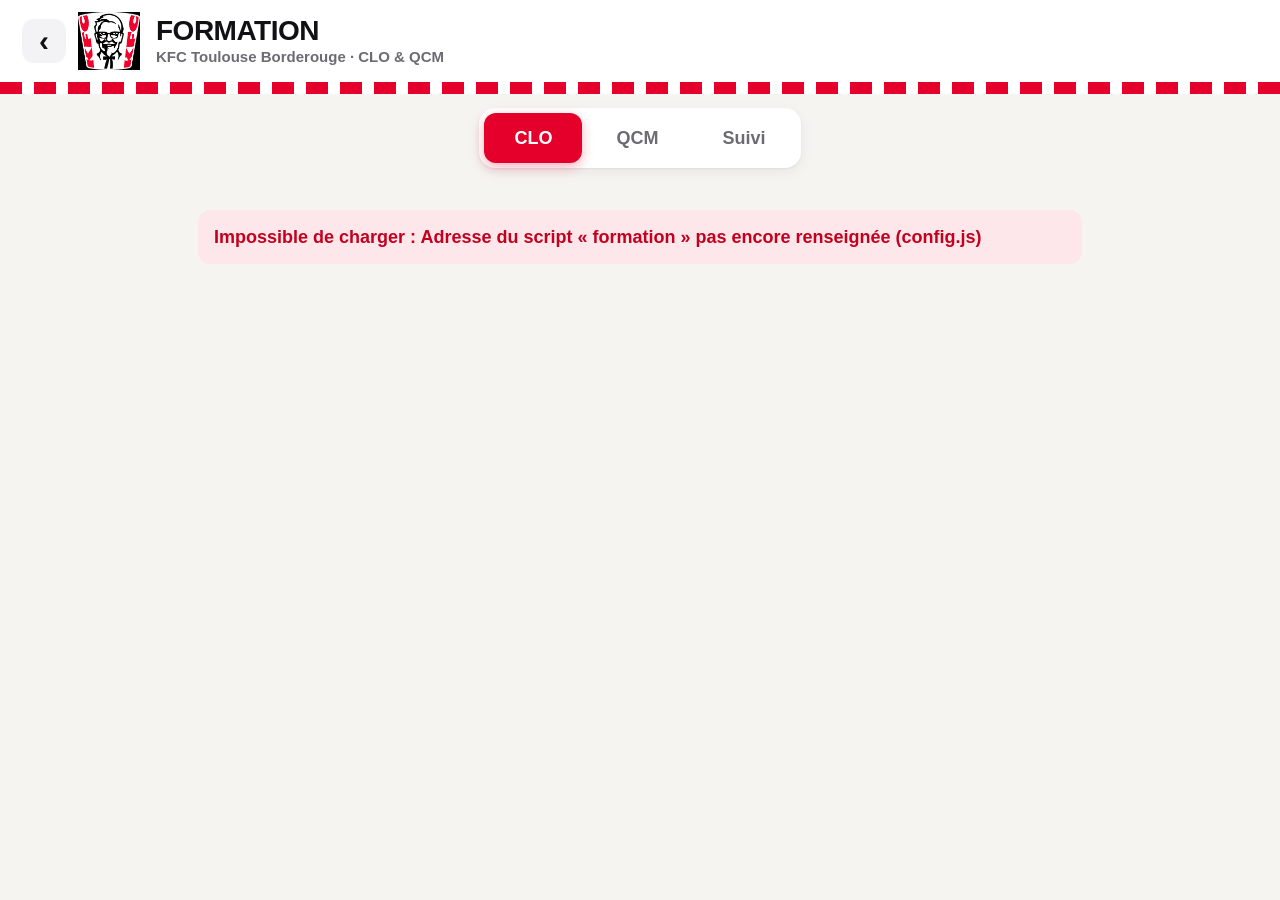
==== formation.html @ 661d36b4 "App Borderouge : accueil, Formation (CLO, QCM, suivi) et SMEP Pages statiques pour GitHub Pages. Les" ====
<!DOCTYPE html>
<html lang="fr">
<head>
<meta charset="utf-8">
<meta name="viewport" content="width=device-width, initial-scale=1, maximum-scale=1">
<title>Formation · Borderouge</title>
<link rel="manifest" href="manifest.webmanifest">
<meta name="theme-color" content="#e4002b">
<meta name="apple-mobile-web-app-capable" content="yes">
<meta name="mobile-web-app-capable" content="yes">
<meta name="apple-mobile-web-app-title" content="Borderouge">
<link rel="apple-touch-icon" href="icon-192.png">
<link rel="icon" href="icon-192.png">
<link rel="stylesheet" href="app.css">
<script src="config.js"></script>
<script src="app.js"></script>
<style>
  :root { --red:#e4002b; --red2:#b8001f; --ink:#111114; --mut:#6b6b72; --line:#e6e6ea; --pg:#f6f4f1; --ok:#137a37; --okb:#e3f5e8; --ko:#c4001f; --kob:#fde7ea; --sh:0 1px 2px rgba(0,0,0,.05), 0 4px 14px rgba(0,0,0,.06); }
  * { box-sizing:border-box; -webkit-tap-highlight-color:transparent; }
  body { margin:0; font:18px/1.45 -apple-system, "SF Pro Text", "Segoe UI", Roboto, Arial, sans-serif; color:var(--ink); background:var(--pg); -webkit-font-smoothing:antialiased; }
  header { background:#fff; display:flex; align-items:center; gap:16px; padding:12px 22px; max-width:none; }
  header img { width:62px; height:auto; display:block; }
  header .tt { display:flex; flex-direction:column; line-height:1.1; }
  header b { font-size:28px; font-weight:900; letter-spacing:-.5px; text-transform:uppercase; }
  header span { color:var(--mut); font-size:15px; font-weight:600; margin-top:3px; }
  .stripes { height:12px; background:repeating-linear-gradient(90deg, var(--red) 0 22px, #fff 22px 34px); }
  main { max-width:920px; margin:0 auto; padding:20px 18px 150px; }
  h2 { font-size:15px; font-weight:800; text-transform:uppercase; letter-spacing:.7px; color:var(--ink); margin:30px 0 12px; padding-left:12px; border-left:5px solid var(--red); }
  .card { background:#fff; border-radius:18px; padding:20px; box-shadow:var(--sh); }
  label { display:block; font-weight:700; font-size:16px; margin:18px 0 8px; color:#2a2a2e; }
  select, input[type=date], input[type=text], textarea { width:100%; font:inherit; font-size:18px; padding:14px 16px; border:2px solid var(--line); border-radius:12px; background:#fff; color:var(--ink); outline:none; }
  select:focus, input:focus, textarea:focus { border-color:var(--red); }
  textarea { min-height:80px; resize:vertical; }
  .types { display:grid; grid-template-columns:repeat(3,1fr); gap:12px; }
  .types button { font:inherit; font-size:21px; font-weight:800; padding:22px 8px; border-radius:16px; border:2px solid var(--line); background:#fff; color:var(--ink); }
  .types button small { display:block; font-weight:600; color:var(--mut); font-size:14px; margin-top:4px; }
  .types button[aria-pressed=true] { border-color:var(--red); background:var(--red); color:#fff; box-shadow:0 6px 16px rgba(228,0,43,.3); }
  .types button[aria-pressed=true] small { color:#ffd6dd; }
  .btn { font:inherit; font-size:19px; font-weight:800; border:0; border-radius:14px; padding:18px 20px; background:var(--red); color:#fff; width:100%; margin-top:22px; box-shadow:0 6px 16px rgba(228,0,43,.28); }
  .btn:active { background:var(--red2); }
  .btn.sec { background:#fff; color:var(--ink); border:2px solid #d4d4d9; box-shadow:none; }
  .btn:disabled { opacity:.35; box-shadow:none; }
  .list { list-style:none; margin:0; padding:0; }
  .list li { display:flex; justify-content:space-between; align-items:center; gap:10px; padding:14px 4px; border-bottom:1px solid var(--line); font-size:17px; }
  .list li:last-child { border-bottom:0; }
  .list li button { font:inherit; font-size:16px; font-weight:800; color:#fff; background:var(--red); border:0; border-radius:10px; padding:8px 14px; }
  .tag { font-size:14px; font-weight:800; padding:4px 10px; border-radius:20px; white-space:nowrap; }
  .tag.ok { background:var(--okb); color:var(--ok); } .tag.ko { background:var(--kob); color:var(--ko); }
  .mut { color:var(--mut); font-size:16px; }
  /* Barre du haut pendant une CLO / un QCM */
  .bar { position:sticky; top:0; z-index:5; background:#fff; box-shadow:0 2px 10px rgba(0,0,0,.08); padding:12px 18px 0; }
  .bar .in { max-width:920px; margin:0 auto; display:flex; align-items:center; gap:14px; flex-wrap:wrap; }
  .bar .who { flex:1; min-width:200px; }
  .bar .who b { display:block; font-size:21px; font-weight:800; }
  .bar .who span { color:var(--mut); font-size:15px; }
  .score { text-align:right; } .score b { font-size:30px; font-weight:900; } .score span { display:block; font-size:14px; color:var(--mut); }
  .prog { height:8px; background:var(--line); border-radius:8px; overflow:hidden; width:100%; margin-top:4px; }
  .prog i { display:block; height:100%; background:var(--red); width:0; transition:width .25s; border-radius:8px; }
  .sec-t { display:flex; justify-content:space-between; align-items:baseline; }
  .sec-t span:last-child { font-size:13px; color:var(--mut); letter-spacing:.3px; }
  .pt { background:#fff; border-radius:16px; padding:16px 18px; margin-bottom:12px; box-shadow:var(--sh); border-left:6px solid #d9d9de; transition:background .15s; }
  .pt.ok { border-left-color:var(--ok); } .pt.ko { border-left-color:var(--ko); background:#fffafa; }
  .pt .row { display:flex; gap:14px; align-items:center; }
  .pt .txt { flex:1; font-size:18px; }
  .pt .ch { display:flex; gap:10px; }
  .pt .ch button { font:inherit; font-size:26px; font-weight:900; width:74px; height:62px; border-radius:14px; border:2px solid var(--line); background:#fafafa; color:#a1a1a8; }
  .pt .ch .y[aria-pressed=true] { background:var(--ok); border-color:var(--ok); color:#fff; }
  .pt .ch .n[aria-pressed=true] { background:var(--ko); border-color:var(--ko); color:#fff; }
  .help { display:inline-flex; align-items:center; justify-content:center; width:28px; height:28px; border-radius:50%; border:0; color:#fff; font-size:15px; font-weight:900; background:#9a9aa2; margin-left:8px; vertical-align:middle; }
  .ref { display:none; margin-top:12px; padding:12px 14px; background:#f4f4f6; border-radius:10px; font-size:16px; color:#38383c; }
  .pt.showref .ref { display:block; } .pt.showref .help { background:var(--red); }
  .pt .com { display:none; margin-top:12px; }
  .pt.ko .com { display:block; }
  .foot { position:fixed; left:0; right:0; bottom:0; background:rgba(255,255,255,.96); backdrop-filter:blur(8px); box-shadow:0 -2px 12px rgba(0,0,0,.08); padding:12px 18px calc(12px + env(safe-area-inset-bottom)); z-index:6; }
  .foot .in { max-width:920px; margin:0 auto; display:flex; gap:12px; }
  .foot .btn { margin:0; }
  .msg { padding:14px 16px; border-radius:12px; margin-top:16px; font-weight:700; }
  .msg.err { background:var(--kob); color:var(--ko); } .msg.inf { background:#eef3ff; color:#1f3f8f; }
  .res { text-align:center; padding:34px 18px; }
  .res .big { font-size:64px; font-weight:900; margin:8px auto; letter-spacing:-1px; }
  .res .ok { color:var(--ok); } .res .ko { color:var(--ko); }
  .tabs { position:sticky; top:0; z-index:4; background:var(--pg); display:flex; justify-content:center; padding:14px 12px 6px; }
  .tabs .seg { display:flex; background:#fff; border-radius:16px; padding:5px; gap:4px; box-shadow:var(--sh); }
  .tabs button { font:inherit; font-weight:800; font-size:18px; background:none; border:0; border-radius:12px; padding:12px 30px; color:var(--mut); }
  .tabs button[aria-selected=true] { color:#fff; background:var(--red); box-shadow:0 4px 12px rgba(228,0,43,.3); }
  .types.q4 { grid-template-columns:repeat(4,1fr); }
  .qq { background:#fff; border-radius:16px; padding:18px; margin-bottom:14px; box-shadow:var(--sh); }
  .qq .n { font-size:13px; font-weight:800; color:var(--red); text-transform:uppercase; letter-spacing:.5px; }
  .qq .t { font-weight:800; font-size:19px; margin:6px 0 12px; }
  .qq .op { display:flex; gap:14px; align-items:center; width:100%; text-align:left; font:inherit; font-size:17px; background:#fafafa; border:2px solid var(--line); border-radius:12px; padding:13px 14px; margin-top:9px; color:var(--ink); }
  .qq .op b { flex:none; width:32px; height:32px; border-radius:50%; background:#fff; border:2px solid #d4d4d9; display:inline-flex; align-items:center; justify-content:center; font-size:15px; }
  .qq .op[aria-pressed=true] { border-color:var(--red); background:#fff0f2; }
  .qq .op[aria-pressed=true] b { background:var(--red); border-color:var(--red); color:#fff; }
  .recap li { display:block; border-left:5px solid var(--ko); padding:12px 14px; margin-bottom:8px; border-bottom:0; background:#fff; border-radius:0 10px 10px 0; }
  .recap .s { font-size:13px; font-weight:800; color:var(--ko); text-transform:uppercase; letter-spacing:.5px; }
  .recap .c { margin-top:4px; color:#3a3a3c; font-style:italic; }
  .recap .ok2 { margin-top:6px; color:var(--ok); font-weight:700; }
  .recap .ko2 { margin-top:6px; color:var(--ko); }
  /* Suivi */
  .sv-wrap { background:#fff; border-radius:18px; overflow-x:auto; box-shadow:var(--sh); }
  .sv { border-collapse:separate; border-spacing:0; width:100%; font-size:16px; }
  .sv th, .sv td { padding:8px 6px; text-align:center; white-space:nowrap; }
  .sv thead tr:first-child th { background:var(--ink); color:#fff; font-size:15px; font-weight:800; text-transform:uppercase; letter-spacing:.6px; padding:12px 6px; }
  .sv thead tr:first-child th.g:nth-child(odd) { background:var(--red); }
  .sv thead tr:nth-child(2) th { background:#f3f3f5; color:var(--mut); font-size:13px; font-weight:800; letter-spacing:.5px; }
  .sv th.g, .sv td.b { border-left:3px solid #fff; }
  .sv tbody tr:nth-child(even) td:first-child { background:#fafafa; }
  .sv td:first-child, .sv th:first-child { text-align:left; position:sticky; left:0; background:#fff; font-weight:700; padding-left:16px; padding-right:12px; z-index:1; }
  .sv thead tr:first-child th:first-child { background:var(--ink); }
  .sv tbody td { border-bottom:1px solid #f0f0f2; }
  .sv td.ok, .sv td.ko, .sv td.no { padding:6px 4px; }
  .sv td .box { display:inline-flex; flex-direction:column; align-items:center; justify-content:center; min-width:74px; padding:5px 4px; border-radius:10px; }
  .sv .ok .box { background:var(--okb); } .sv .ko .box { background:var(--kob); }
  .sv .i { display:block; font-weight:900; font-size:19px; line-height:1.1; }
  .sv .d { display:block; font-size:12px; font-weight:600; color:#4a4a50; }
  .sv .ok .i { color:var(--ok); } .sv .ko .i, .sv .ko .d { color:var(--ko); }
  .sv .no .i { color:#cfcfd4; }
  .sv .tab .box { box-shadow:inset 0 0 0 2px var(--red); }
  .sv tfoot td { font-weight:900; font-size:16px; background:#f3f3f5; padding:12px 6px; }
  .legend { font-size:15px; color:var(--mut); margin-top:12px; display:flex; flex-wrap:wrap; gap:8px 18px; align-items:center; }
  .legend .k { display:inline-flex; align-items:center; gap:6px; }
  .legend .sw { display:inline-block; width:22px; height:16px; border-radius:5px; }
  .hidden { display:none !important; }
  @media (max-width:640px){ .types,.types.q4{grid-template-columns:1fr 1fr} .pt .row{flex-direction:column; align-items:stretch} .pt .ch{justify-content:flex-end} .tabs button{padding:10px 18px} header b{font-size:22px} }
</style>
</head>
<body data-app="formation">
<header><img alt="KFC" src="logo.png"><div class="tt"><b>Formation</b><span>KFC Toulouse Borderouge · CLO &amp; QCM</span></div></header>
<div class="stripes"></div>
<nav class="tabs" id="tabs"><div class="seg"><button type="button" data-t="clo" aria-selected="true">CLO</button><button type="button" data-t="qcm" aria-selected="false">QCM</button><button type="button" data-t="suivi" aria-selected="false">Suivi</button></div></nav>

<!-- Écran 1 : choix -->
<main id="e-choix">
  <div id="chargement" class="msg inf">Chargement…</div>
  <div id="choix" class="hidden">
    <h2>Nouvelle CLO</h2>
    <div class="card">
      <div class="types" id="types"></div>
      <label for="eq">Équipier observé</label>
      <select id="eq"></select>
      <label for="obs">Observateur</label>
      <select id="obs"></select>
      <input id="obs-autre" type="text" class="hidden" placeholder="Nom de l'observateur" style="margin-top:8px">
      <label for="date">Date de l'observation</label>
      <input id="date" type="date">
      <div id="err1" class="msg err hidden"></div>
      <button class="btn" id="go">Commencer</button>
    </div>
    <div id="bloc-br" class="hidden">
      <h2>À reprendre (commencées)</h2>
      <div class="card"><ul class="list" id="br"></ul></div>
    </div>
    <h2>Dernières CLO enregistrées</h2>
    <div class="card"><ul class="list" id="hist"></ul></div>
  </div>
</main>

<!-- Écran 2 : grille -->
<div id="e-grille" class="hidden">
  <div class="bar"><div class="in">
    <div class="who"><b id="g-nom"></b><span id="g-info"></span></div>
    <div class="score"><b id="g-pct">–</b><span id="g-cpt"></span></div>
    <div class="prog"><i id="g-prog"></i></div>
  </div></div>
  <main>
    <div id="g-body"></div>
    <h2>Commentaire général</h2>
    <textarea id="g-com" placeholder="Facultatif"></textarea>
    <div id="err2" class="msg err hidden"></div>
  </main>
  <div class="foot"><div class="in">
    <button class="btn sec" id="g-pause">Continuer plus tard</button>
    <button class="btn" id="g-valider" disabled>Valider la CLO</button>
  </div></div>
</div>

<!-- Écran 3 : résultat -->
<main id="e-res" class="hidden">
  <div class="card res">
    <div id="r-nom" class="mut"></div>
    <div class="big" id="r-pct"></div>
    <div id="r-res" style="font-size:22px;font-weight:700"></div>
    <div id="r-det" class="mut" style="margin-top:8px"></div>
    <div id="r-vault" class="msg inf hidden">100 % : pense à valider la CLO sur The Vault.</div>
  </div>
  <div id="r-recap" class="hidden">
    <h2 id="r-recap-t">Points non acquis</h2>
    <div class="card"><ul class="list recap" id="r-rates"></ul></div>
  </div>
  <div id="r-gen" class="hidden">
    <h2>Commentaire général</h2>
    <div class="card" id="r-gen-t" style="white-space:pre-wrap"></div>
  </div>
  <button class="btn" id="r-new">Nouvelle CLO</button>
</main>

<!-- QCM : choix -->
<main id="e-qchoix" class="hidden">
  <h2>Nouveau QCM</h2>
  <div class="card">
    <div class="types q4" id="qtypes"></div>
    <label for="qeq">Ton nom</label>
    <select id="qeq"></select>
    <label for="qdate">Date</label>
    <input id="qdate" type="date">
    <div id="qerr1" class="msg err hidden"></div>
    <button class="btn" id="qgo">Commencer le QCM</button>
  </div>
  <h2>Derniers QCM</h2>
  <div class="card"><ul class="list" id="qhist"></ul></div>
</main>

<!-- QCM : questions -->
<div id="e-quiz" class="hidden">
  <div class="bar"><div class="in">
    <div class="who"><b id="q-nom"></b><span id="q-info"></span></div>
    <div class="score"><b id="q-cpt"></b><span>répondues</span></div>
    <div class="prog"><i id="q-prog"></i></div>
  </div></div>
  <main>
    <div id="q-body"></div>
    <div id="qerr2" class="msg err hidden"></div>
  </main>
  <div class="foot"><div class="in">
    <button class="btn sec" id="q-quit">Abandonner</button>
    <button class="btn" id="q-valider" disabled>Valider mes réponses</button>
  </div></div>
</div>

<!-- QCM : résultat -->
<main id="e-qres" class="hidden">
  <div class="card res">
    <div id="qr-nom" class="mut"></div>
    <div class="big" id="qr-note"></div>
    <div id="qr-res" style="font-size:22px;font-weight:700"></div>
    <div id="qr-det" class="mut" style="margin-top:8px"></div>
  </div>
  <div id="qr-recap" class="hidden">
    <h2 id="qr-recap-t"></h2>
    <div class="card"><ul class="list recap" id="qr-err"></ul></div>
  </div>
  <button class="btn" id="qr-new">Terminer</button>
</main>

<!-- Suivi -->
<main id="e-suivi" class="hidden" style="max-width:1180px">
  <h2>Suivi des certifications</h2>
  <div class="sv-wrap"><table class="sv" id="sv"></table></div>
  <div class="legend"><span class="k"><span class="sw" style="background:var(--okb)"></span>Validé</span><span class="k"><span class="sw" style="background:var(--kob)"></span>Raté (dernier essai)</span><span class="k"><span class="sw" style="box-shadow:inset 0 0 0 2px var(--red)"></span>Fait sur la tablette</span><span>Départ : fichier AX Suivi Formation, puis mise à jour automatique.</span></div>
</main>

<script>
var D = null, S = null; // D = données serveur, S = CLO en cours
var $ = function (id) { return document.getElementById(id); };
var LS = 'clo_lenbor_encours';

function srv(fn, arg) { return BR.srv('formation', fn, arg); }
function el(tag, cls, txt) { var e = document.createElement(tag); if (cls) e.className = cls; if (txt != null) e.textContent = txt; return e; }
function show(id) {
  ['e-choix', 'e-grille', 'e-res', 'e-qchoix', 'e-quiz', 'e-qres', 'e-suivi'].forEach(function (x) { $(x).classList.toggle('hidden', x !== id); });
  $('tabs').classList.toggle('hidden', !(id === 'e-choix' || id === 'e-qchoix' || id === 'e-suivi'));
  window.scrollTo(0, 0);
}
document.querySelectorAll('#tabs button').forEach(function (b) {
  b.onclick = function () {
    document.querySelectorAll('#tabs button').forEach(function (x) { x.setAttribute('aria-selected', x === b ? 'true' : 'false'); });
    show(b.dataset.t === 'qcm' ? 'e-qchoix' : b.dataset.t === 'suivi' ? 'e-suivi' : 'e-choix');
  };
});
function err(id, m) { $(id).textContent = m || ''; $(id).classList.toggle('hidden', !m); }
function today() { var d = new Date(); d.setMinutes(d.getMinutes() - d.getTimezoneOffset()); return d.toISOString().slice(0, 10); }
function fr(iso) { var p = String(iso).split('-'); return p.length === 3 ? p[2] + '/' + p[1] + '/' + p[0] : iso; }
function nomComplet(p) { return p.prenom + ' ' + p.nom; }
function total(g) { return g.sections.reduce(function (a, s) { return a + s.points.length; }, 0); }

/* ---------- Accueil ---------- */
function init() {
  srv('getInit').then(function (d) {
    D = d;
    $('chargement').classList.add('hidden'); $('choix').classList.remove('hidden');
    var t = $('types'); t.innerHTML = '';
    Object.keys(D.grilles).forEach(function (k) {
      var b = el('button', '', k); b.type = 'button'; b.dataset.k = k; b.setAttribute('aria-pressed', 'false');
      b.append(el('small', '', total(D.grilles[k]) + ' points'));
      b.onclick = function () { t.querySelectorAll('button').forEach(function (x) { x.setAttribute('aria-pressed', x === b ? 'true' : 'false'); }); };
      t.append(b);
    });
    var eq = $('eq'); eq.innerHTML = ''; eq.append(new Option('— Choisir —', ''));
    D.equipe.forEach(function (p, i) { eq.append(new Option(nomComplet(p), i)); });
    var ob = $('obs'); ob.innerHTML = ''; ob.append(new Option('— Choisir —', ''));
    D.encas.forEach(function (p) { ob.append(new Option(nomComplet(p), nomComplet(p))); });
    ob.append(new Option('Autre…', '__autre'));
    try { var last = localStorage.getItem('clo_obs'); if (last) { if ([].some.call(ob.options, function (o) { return o.value === last; })) ob.value = last; else { ob.value = '__autre'; $('obs-autre').value = last; } } } catch (e) {}
    ob.onchange = function () { $('obs-autre').classList.toggle('hidden', ob.value !== '__autre'); };
    ob.onchange();
    $('date').value = today();
    // Brouillons
    var br = $('br'); br.innerHTML = '';
    D.brouillons.forEach(function (b) {
      var p = b.cle.split('|'), li = el('li');
      li.append(el('span', '', p[1] + ' ' + p[0] + ' · CLO ' + p[2]));
      var bt = el('button', '', 'Reprendre'); bt.onclick = function () { reprendre({ nom: p[0], prenom: p[1], clo: p[2] }); };
      li.append(bt); br.append(li);
    });
    $('bloc-br').classList.toggle('hidden', !D.brouillons.length);
    // Historique
    var h = $('hist'); h.innerHTML = '';
    if (!D.hist.length) h.append(el('li', 'mut', 'Aucune CLO pour l’instant.'));
    D.hist.forEach(function (x) {
      var li = el('li');
      li.append(el('span', '', x.date + ' · ' + x.prenom + ' ' + x.nom + ' · ' + x.clo));
      var pct = typeof x.pct === 'number' ? Math.round(x.pct * 100) + ' %' : x.pct;
      li.append(el('span', 'tag ' + (x.res === 'Validé' ? 'ok' : 'ko'), pct + ' ' + x.res));
      h.append(li);
    });
    initQcm(); renderSuivi();
    // CLO interrompue sur cette tablette (perte réseau)
    try { var loc = JSON.parse(localStorage.getItem(LS) || 'null'); if (loc && loc.clo) { S = loc; ouvrirGrille(); } } catch (e) {}
  }).catch(function (e) { $('chargement').className = 'msg err'; $('chargement').textContent = 'Impossible de charger : ' + e.message; });
}

$('go').onclick = function () {
  var k = ($('types').querySelector('[aria-pressed=true]') || {}).dataset;
  var i = $('eq').value, ob = $('obs').value === '__autre' ? $('obs-autre').value.trim() : $('obs').value;
  if (!k || !k.k) return err('err1', 'Choisis la CLO (Service, Pack ou Prod).');
  if (i === '') return err('err1', 'Choisis l’équipier.');
  if (!ob) return err('err1', 'Indique l’observateur.');
  if (!$('date').value) return err('err1', 'Indique la date.');
  err('err1');
  try { localStorage.setItem('clo_obs', ob); } catch (e) {}
  var p = D.equipe[+i];
  var base = { nom: p.nom, prenom: p.prenom, clo: k.k, observateur: ob, date: $('date').value, rep: {}, com: {}, commentaire: '' };
  $('go').disabled = true;
  srv('lireBrouillon', base).then(function (b) {
    $('go').disabled = false;
    if (b && confirm('Une CLO ' + base.clo + ' est déjà commencée pour ' + nomComplet(base) + '. La reprendre ?')) { b.observateur = ob; b.date = base.date; S = b; }
    else S = base;
    ouvrirGrille();
  }).catch(function (e) { $('go').disabled = false; err('err1', e.message); });
};

function reprendre(k) {
  srv('lireBrouillon', k).then(function (b) { if (b) { S = b; ouvrirGrille(); } });
}

/* ---------- Grille ---------- */
function ouvrirGrille() {
  var g = D.grilles[S.clo]; if (!g) { S = null; return; }
  $('g-nom').textContent = nomComplet(S);
  $('g-info').textContent = g.titre + ' · ' + fr(S.date) + ' · ' + S.observateur;
  $('g-com').value = S.commentaire || '';
  var body = $('g-body'); body.innerHTML = '';
  g.sections.forEach(function (s, si) {
    var h = el('h2', 'sec-t'); h.append(el('span', '', s.titre)); h.append(el('span', '', s.points.length + ' pts'));
    body.append(h);
    s.points.forEach(function (pt, pi) {
      var id = si + '.' + pi, box = el('div', 'pt'), row = el('div', 'row'), tx = el('div', 'txt', pt.t);
      if (pt.r) {
        var q = el('button', 'help', '?'); q.type = 'button'; q.title = 'Référentiel process';
        q.onclick = function () { box.classList.toggle('showref'); };
        tx.append(q);
      }
      var ch = el('div', 'ch'), y = el('button', 'y', '✓'), n = el('button', 'n', '✗');
      y.type = n.type = 'button'; y.setAttribute('aria-label', 'Acquis'); n.setAttribute('aria-label', 'Non acquis');
      var set = function (v) { S.rep[id] = S.rep[id] === v ? undefined : v; if (!S.rep[id]) delete S.rep[id]; maj(); };
      y.onclick = function () { set('ok'); }; n.onclick = function () { set('ko'); };
      ch.append(y, n); row.append(tx, ch); box.append(row);
      if (pt.r) box.append(el('div', 'ref', pt.r));
      var c = el('input', 'com'); c.type = 'text'; c.placeholder = 'Ce qui manque (facultatif)'; c.value = S.com[id] || '';
      c.oninput = function () { S.com[id] = c.value; local(); };
      box.append(c);
      box.dataset.id = id; box._y = y; box._n = n;
      body.append(box);
    });
  });
  show('e-grille'); maj();
}

function maj() {
  var g = D.grilles[S.clo], tot = total(g), ok = 0, ko = 0;
  document.querySelectorAll('#g-body .pt').forEach(function (b) {
    var v = S.rep[b.dataset.id];
    b.classList.toggle('ok', v === 'ok'); b.classList.toggle('ko', v === 'ko');
    b._y.setAttribute('aria-pressed', v === 'ok' ? 'true' : 'false');
    b._n.setAttribute('aria-pressed', v === 'ko' ? 'true' : 'false');
    if (v === 'ok') ok++; if (v === 'ko') ko++;
  });
  var faits = ok + ko;
  $('g-pct').textContent = faits ? Math.round(ok / tot * 100) + ' %' : '–';
  $('g-pct').style.color = !faits ? '' : (ok / tot >= D.seuil ? 'var(--ok)' : 'var(--ko)');
  $('g-cpt').textContent = ok + ' / ' + tot + ' acquis · ' + (tot - faits) + ' à noter · objectif ' + Math.round(D.seuil * 100) + ' %';
  $('g-prog').style.width = (faits / tot * 100) + '%';
  $('g-valider').disabled = faits < tot;
  local();
}
function local() { try { S.commentaire = $('g-com').value; localStorage.setItem(LS, JSON.stringify(S)); } catch (e) {} }
$('g-com').oninput = local;
function finLocal() { try { localStorage.removeItem(LS); } catch (e) {} }

$('g-pause').onclick = function () {
  local(); var b = $('g-pause'); b.disabled = true; b.textContent = 'Enregistrement…';
  srv('enregistrerBrouillon', S).then(function () {
    finLocal(); S = null; b.disabled = false; b.textContent = 'Continuer plus tard';
    show('e-choix'); init();
  }).catch(function (e) { b.disabled = false; b.textContent = 'Continuer plus tard'; err('err2', 'Pas enregistré (' + e.message + '). Les réponses restent gardées sur cette tablette, réessaie.'); });
};

$('g-valider').onclick = function () {
  local(); var b = $('g-valider'); b.disabled = true; b.textContent = 'Enregistrement…'; err('err2');
  srv('enregistrerClo', S).then(function (r) {
    finLocal();
    $('r-nom').textContent = nomComplet(S) + ' · CLO ' + S.clo + ' · ' + fr(S.date);
    $('r-pct').textContent = String(r.pct).replace('.', ',') + ' %';
    $('r-pct').className = 'big ' + (r.res === 'Validé' ? 'ok' : 'ko');
    $('r-res').textContent = r.res === 'Validé' ? 'CLO validée' : 'CLO non validée';
    $('r-det').textContent = r.ok + ' points acquis sur ' + r.total + ' · enregistrée';
    $('r-vault').classList.toggle('hidden', r.ok !== r.total);
    var ul = $('r-rates'); ul.innerHTML = '';
    (r.rates || []).forEach(function (x) {
      var li = el('li'); li.append(el('div', 's', x.s)); li.append(el('div', '', x.p));
      if (x.c) li.append(el('div', 'c', '→ ' + x.c));
      ul.append(li);
    });
    $('r-recap-t').textContent = (r.rates || []).length + ' point' + ((r.rates || []).length > 1 ? 's' : '') + ' non acquis';
    $('r-recap').classList.toggle('hidden', !(r.rates || []).length);
    $('r-gen-t').textContent = r.commentaire || '';
    $('r-gen').classList.toggle('hidden', !r.commentaire);
    b.textContent = 'Valider la CLO'; S = null; show('e-res');
  }).catch(function (e) { b.disabled = false; b.textContent = 'Valider la CLO'; err('err2', 'Pas enregistré (' + e.message + '). Les réponses restent gardées sur cette tablette, réessaie.'); });
};

$('r-new').onclick = function () { show('e-choix'); $('chargement').classList.remove('hidden'); $('choix').classList.add('hidden'); init(); };

/* ---------- QCM ---------- */
var Q = null; // QCM en cours
function initQcm() {
  var t = $('qtypes'); t.innerHTML = '';
  Object.keys(D.qcm || {}).forEach(function (k) {
    var b = el('button', '', k); b.type = 'button'; b.dataset.k = k; b.setAttribute('aria-pressed', 'false');
    b.append(el('small', '', D.qcm[k].q.length + ' questions'));
    b.onclick = function () { t.querySelectorAll('button').forEach(function (x) { x.setAttribute('aria-pressed', x === b ? 'true' : 'false'); }); };
    t.append(b);
  });
  var eq = $('qeq'); eq.innerHTML = ''; eq.append(new Option('— Choisir —', ''));
  D.equipe.forEach(function (p, i) { eq.append(new Option(nomComplet(p), i)); });
  $('qdate').value = today();
  var h = $('qhist'); h.innerHTML = '';
  if (!(D.histQcm || []).length) h.append(el('li', 'mut', 'Aucun QCM pour l’instant.'));
  (D.histQcm || []).forEach(function (x) {
    var li = el('li');
    li.append(el('span', '', x.date + ' · ' + x.prenom + ' ' + x.nom + ' · QCM ' + x.qcm));
    li.append(el('span', 'tag ' + (x.res === 'Réussi' ? 'ok' : 'ko'), x.note + '/' + x.sur + ' ' + x.res));
    h.append(li);
  });
}

$('qgo').onclick = function () {
  var k = ($('qtypes').querySelector('[aria-pressed=true]') || {}).dataset;
  var i = $('qeq').value;
  if (!k || !k.k) return err('qerr1', 'Choisis le QCM.');
  if (i === '') return err('qerr1', 'Choisis ton nom.');
  if (!$('qdate').value) return err('qerr1', 'Indique la date.');
  err('qerr1');
  var p = D.equipe[+i];
  Q = { nom: p.nom, prenom: p.prenom, qcm: k.k, date: $('qdate').value, rep: {} };
  ouvrirQuiz();
};

function ouvrirQuiz() {
  var g = D.qcm[Q.qcm], L = 'ABCD';
  $('q-nom').textContent = nomComplet(Q);
  $('q-info').textContent = g.titre + ' · ' + fr(Q.date) + ' · ' + D.qcmSeuil + '/' + g.q.length + ' minimum pour réussir';
  var body = $('q-body'); body.innerHTML = ''; err('qerr2');
  g.q.forEach(function (x, i) {
    var box = el('div', 'qq');
    box.append(el('div', 'n', 'Question ' + (i + 1) + ' / ' + g.q.length));
    box.append(el('div', 't', x.t));
    x.o.forEach(function (o, j) {
      var b = el('button', 'op'); b.type = 'button'; b.setAttribute('aria-pressed', 'false');
      b.append(el('b', '', L[j])); b.append(el('span', '', o));
      b.onclick = function () { Q.rep[i] = j; box.querySelectorAll('.op').forEach(function (y) { y.setAttribute('aria-pressed', y === b ? 'true' : 'false'); }); majQuiz(); };
      box.append(b);
    });
    body.append(box);
  });
  show('e-quiz'); majQuiz();
}

function majQuiz() {
  var n = D.qcm[Q.qcm].q.length, f = Object.keys(Q.rep).length;
  $('q-cpt').textContent = f + ' / ' + n;
  $('q-prog').style.width = (f / n * 100) + '%';
  $('q-valider').disabled = f < n;
}

$('q-quit').onclick = function () {
  if (Object.keys(Q.rep).length && !confirm('Abandonner ce QCM ? Les réponses ne seront pas enregistrées.')) return;
  Q = null; show('e-qchoix');
};

$('q-valider').onclick = function () {
  var b = $('q-valider'); b.disabled = true; b.textContent = 'Correction…'; err('qerr2');
  srv('enregistrerQcm', Q).then(function (r) {
    $('qr-nom').textContent = nomComplet(Q) + ' · QCM ' + Q.qcm + ' · ' + fr(Q.date);
    $('qr-note').textContent = r.note + ' / ' + r.sur;
    $('qr-note').className = 'big ' + (r.res === 'Réussi' ? 'ok' : 'ko');
    $('qr-res').textContent = r.res === 'Réussi' ? 'QCM réussi' : 'QCM raté';
    $('qr-det').textContent = r.res === 'Réussi' ? 'Bravo ! Résultat enregistré.' : 'Il faut ' + r.seuil + '/' + r.sur + ' pour réussir. Résultat enregistré.';
    var ul = $('qr-err'); ul.innerHTML = '';
    r.erreurs.forEach(function (e) {
      var li = el('li'); li.append(el('div', 's', 'Question ' + e.n)); li.append(el('div', '', e.t));
      li.append(el('div', 'ko2', '✗ Ta réponse : ' + e.donnee));
      li.append(el('div', 'ok2', '✓ Bonne réponse : ' + e.bonne));
      ul.append(li);
    });
    $('qr-recap-t').textContent = r.erreurs.length + ' erreur' + (r.erreurs.length > 1 ? 's' : '') + ' à revoir';
    $('qr-recap').classList.toggle('hidden', !r.erreurs.length);
    b.textContent = 'Valider mes réponses'; Q = null; show('e-qres');
  }).catch(function (e) { b.disabled = false; b.textContent = 'Valider mes réponses'; err('qerr2', 'Pas enregistré (' + e.message + '). Réessaie.'); });
};

$('qr-new').onclick = function () {
  $('chargement').classList.remove('hidden'); $('choix').classList.add('hidden');
  srv('getInit').then(function (d) { D = d; $('chargement').classList.add('hidden'); $('choix').classList.remove('hidden'); initQcm(); renderSuivi(); });
  show('e-qchoix');
};

/* ---------- Suivi ---------- */
function renderSuivi() {
  var S = D.suivi, t = $('sv'); t.innerHTML = '';
  if (!S) return;
  var th = el('thead'), r1 = el('tr'), r2 = el('tr');
  var h0 = el('th', '', 'Équipier'); h0.rowSpan = 2; r1.append(h0);
  [['HSA', 1], ['Service', 2], ['Pack', 2], ['Prod', 2]].forEach(function (g) { var h = el('th', 'g', g[0]); h.colSpan = g[1]; r1.append(h); });
  S.cols.forEach(function (c) { r2.append(el('th', '', c.id.indexOf('qcm') === 0 ? 'QCM' : 'CLO')); });
  th.append(r1, r2); t.append(th);
  var tb = el('tbody'), tot = S.cols.map(function () { return 0; });
  S.rows.forEach(function (p) {
    var tr = el('tr'); tr.append(el('td', '', p.prenom + ' ' + p.nom));
    S.cols.forEach(function (c, i) {
      var v = p.c[c.id], td = el('td', (v ? v.e : 'no') + (v && v.s === 'tablette' ? ' tab' : '') + (i === 0 || i === 1 || i === 3 || i === 5 ? ' b' : ''));
      var bx = el('span', 'box'); td.append(bx);
      bx.append(el('span', 'i', !v ? '·' : v.e === 'ok' ? '✓' : '✗'));
      if (v && v.d) bx.append(el('span', 'd', (v.e === 'ko' ? 'raté ' : '') + v.d));
      if (v && v.e === 'ok') tot[i]++;
      tr.append(td);
    });
    tb.append(tr);
  });
  t.append(tb);
  var tf = el('tfoot'), fr = el('tr'); fr.append(el('td', '', 'Validés'));
  tot.forEach(function (n, i) { fr.append(el('td', (i === 0 || i === 1 || i === 3 || i === 5) ? 'b' : '', n + ' / ' + S.rows.length)); });
  tf.append(fr); t.append(tf);
}

init();
</script>
</body>
</html>
---- app.css ----
/* Éléments communs ajoutés par app.js */
.br-home { display:inline-flex; align-items:center; justify-content:center; width:44px; height:44px; border-radius:12px; background:#f3f3f5; color:#111114; font-size:30px; font-weight:700; text-decoration:none; line-height:1; margin-right:-4px; flex:none; }
.br-home:active { background:#e4002b; color:#fff; }
#br-code { position:fixed; inset:0; background:rgba(17,17,20,.55); z-index:100; display:flex; align-items:center; justify-content:center; padding:20px; font-family:-apple-system, "Segoe UI", Roboto, Arial, sans-serif; }
#br-code form { background:#fff; border-radius:20px; padding:26px 24px; width:min(360px, 100%); display:flex; flex-direction:column; gap:12px; align-items:center; text-align:center; box-shadow:0 10px 40px rgba(0,0,0,.3); }
#br-code img { width:64px; }
#br-code b { font-size:22px; font-weight:900; }
#br-code p { margin:0; color:#55555c; font-size:15px; }
#br-code input { width:100%; font:inherit; font-size:22px; text-align:center; letter-spacing:4px; padding:12px; border:2px solid #e2e2e6; border-radius:12px; outline:none; }
#br-code input:focus { border-color:#e4002b; }
#br-code button { width:100%; font:inherit; font-size:18px; font-weight:800; padding:14px; border:0; border-radius:12px; background:#e4002b; color:#fff; }
@media print { .br-home, #br-code { display:none !important; } }
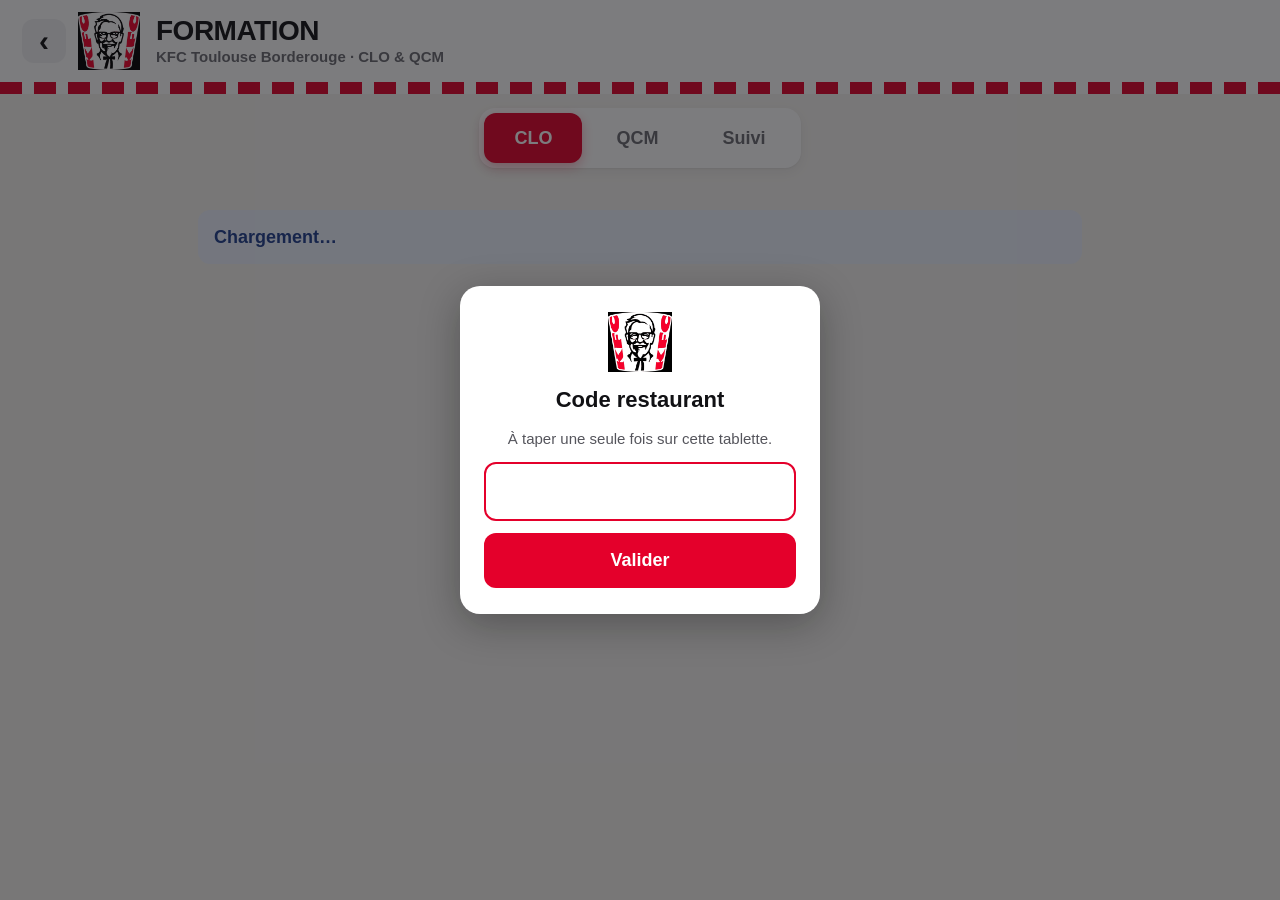
==== commit 4c5bc908: "Évite les anciennes copies de config.js dans le navigateur Fichiers communs appelés avec un numéro d" ====
--- a/formation.html
+++ b/formation.html
@@ -11,9 +11,9 @@
 <meta name="apple-mobile-web-app-title" content="Borderouge">
 <link rel="apple-touch-icon" href="icon-192.png">
 <link rel="icon" href="icon-192.png">
-<link rel="stylesheet" href="app.css">
-<script src="config.js"></script>
-<script src="app.js"></script>
+<link rel="stylesheet" href="app.css?v=202611251935">
+<script src="config.js?v=202611251935"></script>
+<script src="app.js?v=202611251935"></script>
 <style>
   :root { --red:#e4002b; --red2:#b8001f; --ink:#111114; --mut:#6b6b72; --line:#e6e6ea; --pg:#f6f4f1; --ok:#137a37; --okb:#e3f5e8; --ko:#c4001f; --kob:#fde7ea; --sh:0 1px 2px rgba(0,0,0,.05), 0 4px 14px rgba(0,0,0,.06); }
   * { box-sizing:border-box; -webkit-tap-highlight-color:transparent; }
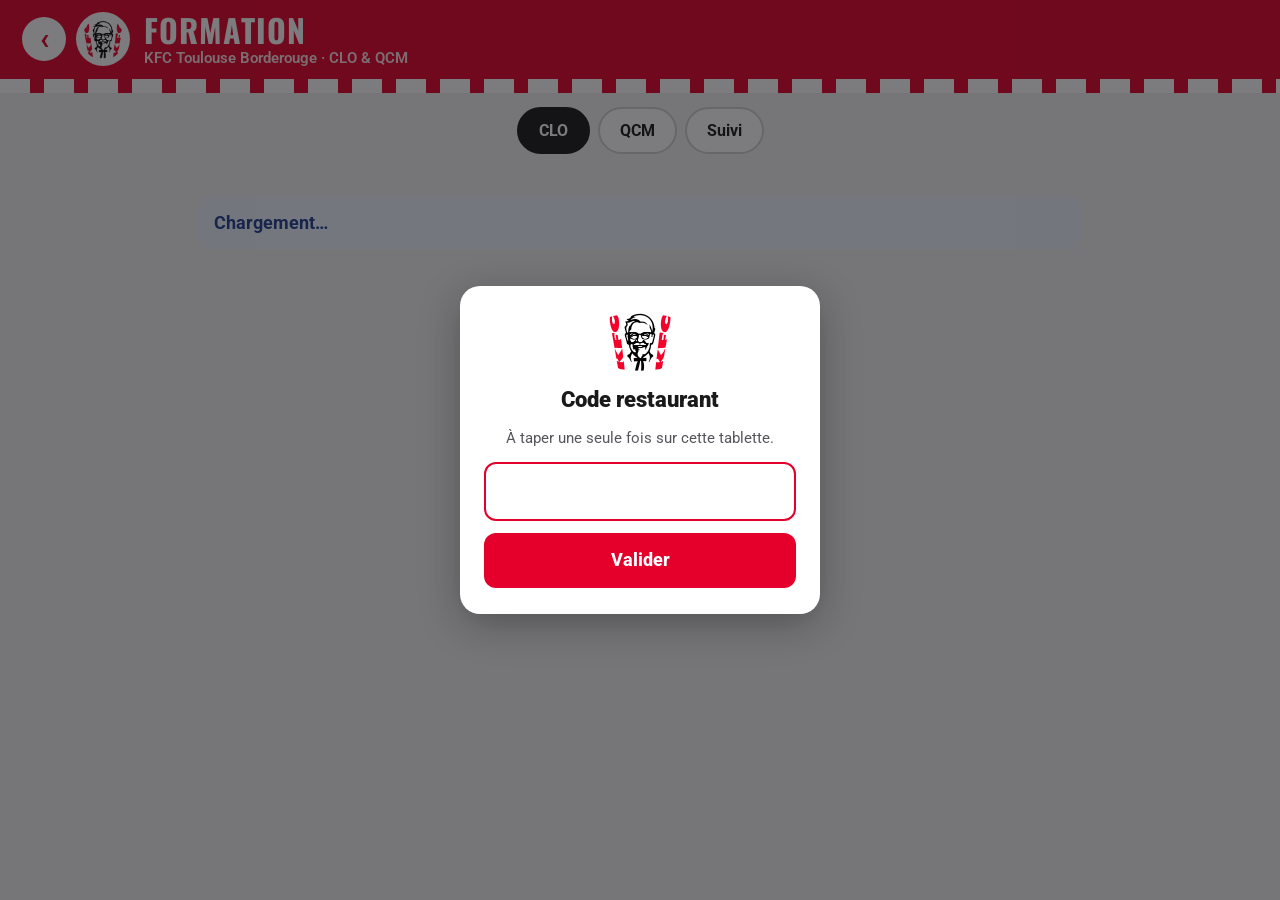
==== commit 366f9f7a: "Thème « Seau rouge » sur toute l'app, accueil avec compteurs, logo transparent Accueil : bandeau ray" ====
--- a/formation.html
+++ b/formation.html
@@ -11,9 +11,9 @@
 <meta name="apple-mobile-web-app-title" content="Borderouge">
 <link rel="apple-touch-icon" href="icon-192.png">
 <link rel="icon" href="icon-192.png">
-<link rel="stylesheet" href="app.css?v=202611251935">
-<script src="config.js?v=202611251935"></script>
-<script src="app.js?v=202611251935"></script>
+<link rel="stylesheet" href="app.css?v=202611251952">
+<script src="config.js?v=202611251952"></script>
+<script src="app.js?v=202611251952"></script>
 <style>
   :root { --red:#e4002b; --red2:#b8001f; --ink:#111114; --mut:#6b6b72; --line:#e6e6ea; --pg:#f6f4f1; --ok:#137a37; --okb:#e3f5e8; --ko:#c4001f; --kob:#fde7ea; --sh:0 1px 2px rgba(0,0,0,.05), 0 4px 14px rgba(0,0,0,.06); }
   * { box-sizing:border-box; -webkit-tap-highlight-color:transparent; }
@@ -123,6 +123,9 @@
   .hidden { display:none !important; }
   @media (max-width:640px){ .types,.types.q4{grid-template-columns:1fr 1fr} .pt .row{flex-direction:column; align-items:stretch} .pt .ch{justify-content:flex-end} .tabs button{padding:10px 18px} header b{font-size:22px} }
 </style>
+<link rel="preconnect" href="https://fonts.googleapis.com">
+<link href="https://fonts.googleapis.com/css2?family=Oswald:wght@500;600;700&family=Roboto:wght@400;500;700&display=swap" rel="stylesheet">
+<link rel="stylesheet" href="theme.css?v=202611251952">
 </head>
 <body data-app="formation">
 <header><img alt="KFC" src="logo.png"><div class="tt"><b>Formation</b><span>KFC Toulouse Borderouge · CLO &amp; QCM</span></div></header>
--- a/theme.css
+++ b/theme.css
@@ -0,0 +1,87 @@
+/* Thème « Seau rouge » (piste B validée par Mathieu le 25/11/2026) — commun à Formation et SMEP.
+ * Chargé après le style de chaque page : il ne fait que le recouvrir. */
+:root { --red:#e4002b; --red2:#a8001f; --ink:#1a1a1a; --pg:#f2f2f2; --line:#e2e2e2; }
+body[data-app] { font-family:Roboto, -apple-system, "Segoe UI", Arial, sans-serif; background:var(--pg); color:var(--ink); }
+
+/* En-tête rouge + bande rayée */
+body[data-app] header { background:var(--red); color:#fff; padding:12px 22px; gap:14px; }
+body[data-app] header img { width:54px; height:54px; object-fit:contain; background:#fff; border-radius:50%; padding:6px; box-sizing:border-box; }
+body[data-app] header .tt b, body[data-app] header > div > b { font-family:Oswald, "Arial Narrow", sans-serif; font-weight:700; font-size:32px; text-transform:uppercase; letter-spacing:1px; color:#fff; }
+body[data-app] header span { color:rgba(255,255,255,.88) !important; }
+body[data-app] header .dt b { font-family:Oswald, sans-serif; font-weight:600; font-size:22px; color:#fff; text-transform:uppercase; }
+body[data-app] header .sync { color:#fff !important; opacity:.9; }
+body[data-app] .br-home { background:#fff; color:var(--red); border-radius:50%; }
+body[data-app] .stripes { height:14px; background:repeating-linear-gradient(90deg, #fff 0 30px, var(--red) 30px 44px); }
+
+/* Onglets en pastilles */
+body[data-app] .tabs { background:var(--pg); padding:14px 12px 6px; }
+body[data-app] .tabs .seg { background:none; box-shadow:none; padding:0; gap:8px; }
+body[data-app] .tabs button { font-family:Roboto, sans-serif; font-weight:700; font-size:16px; border:2px solid #d0d0d0; background:#fff; color:var(--ink); border-radius:24px; padding:10px 20px; }
+body[data-app] .tabs button[aria-selected=true] { background:var(--ink); border-color:var(--ink); color:#fff; box-shadow:none; }
+body[data-app] .tabs .badge { background:var(--red); }
+
+/* Titres */
+body[data-app] h2, body[data-app] .h2 b { font-family:Oswald, sans-serif; font-weight:700; font-size:24px; letter-spacing:.5px; text-transform:uppercase; border-left:0; padding-left:0; color:var(--ink); }
+body[data-app] h2 { margin:24px 0 10px; }
+
+/* Cartes, champs, boutons */
+body[data-app] .card, body[data-app] .qui { border-radius:16px; box-shadow:none; background:#fff; }
+body[data-app] select, body[data-app] input[type=text], body[data-app] input[type=date], body[data-app] input[type=number], body[data-app] textarea { border-radius:12px; border-color:#d0d0d0; }
+body[data-app] .btn { border-radius:28px; background:var(--red); box-shadow:none; font-weight:700; }
+body[data-app] .btn.sec { background:#fff; color:var(--ink); border:2px solid var(--ink); }
+body[data-app] .btn.g { background:#137a37; }
+body[data-app] .sg { border-radius:22px; border-color:#d0d0d0; }
+body[data-app] .sg.on { background:var(--ink); border-color:var(--ink); }
+
+/* Choix CLO / QCM : gros boutons à contour noir */
+body[data-app] .types button { border:2px solid var(--ink); border-radius:18px; font-family:Oswald, sans-serif; font-weight:700; text-transform:uppercase; letter-spacing:.5px; }
+body[data-app] .types button[aria-pressed=true] { background:var(--red); border-color:var(--red); box-shadow:none; }
+
+/* Listes : bandeau noir par appareil / rubrique, lignes plates */
+body[data-app] .grp, body[data-app] .sec-t { background:var(--ink); color:#fff; font-family:Oswald, sans-serif; font-weight:600; font-size:14px; letter-spacing:1px; text-transform:uppercase; padding:7px 16px; margin:14px 0 0; border-radius:14px 14px 0 0; border-left:0; }
+body[data-app] .sec-t span { color:#fff !important; font-family:Oswald, sans-serif; font-size:14px !important; }
+body[data-app] .task, body[data-app] .pt { background:#fff; border-radius:0; box-shadow:none; border-left:0; margin:0; border-bottom:1px solid #ececec; }
+body[data-app] .task.ok, body[data-app] .pt.ok { background:#eef8f1; }
+body[data-app] .task.ko, body[data-app] .pt.ko { background:#fdebee; }
+body[data-app] .task.wait { background:#fff6e0; }
+body[data-app] .yn { border-radius:22px; border:2px solid var(--ink); background:#fff; color:var(--ink); }
+body[data-app] .yn.y.on { background:#137a37; border-color:#137a37; color:#fff; }
+body[data-app] .yn.n.on { background:var(--red); border-color:var(--red); color:#fff; }
+body[data-app] .yn.u { border-color:#c8c8c8; color:#6b6b6b; }
+body[data-app] .pt .ch button { border-radius:22px; border:2px solid var(--ink); background:#fff; color:var(--ink); height:48px; width:68px; font-size:22px; }
+body[data-app] .pt .ch .y[aria-pressed=true] { background:#137a37; border-color:#137a37; color:#fff; }
+body[data-app] .pt .ch .n[aria-pressed=true] { background:var(--red); border-color:var(--red); color:#fff; }
+
+/* SMEP : compteurs des catégories dans un bloc à contour noir */
+body[data-app] .cats { gap:0; background:var(--pg); padding:12px 0 6px; }
+body[data-app] .cats::before { content:none; }
+body[data-app] .cat { flex-direction:column-reverse; gap:2px; border:2px solid var(--ink); border-left-width:0; border-radius:0; background:#fff; padding:10px 6px; font-size:13px; font-weight:700; text-transform:uppercase; min-width:0; }
+body[data-app] .cat:first-child { border-left-width:2px; border-radius:16px 0 0 16px; }
+body[data-app] .cat:last-child { border-radius:0 16px 16px 0; }
+body[data-app] .cat .nb { background:none !important; color:inherit !important; font-family:Oswald, sans-serif; font-weight:700; font-size:30px; line-height:1; padding:0; }
+body[data-app] .cat .nb.z { color:#137a37 !important; }
+body[data-app] .cat.on { background:var(--red); border-color:var(--ink); color:#fff; }
+body[data-app] .cat.on .nb.z { color:#fff !important; }
+body[data-app] .alertko { border-radius:16px; background:var(--red); color:#fff; }
+
+/* QCM */
+body[data-app] .qq { border-radius:16px; box-shadow:none; }
+body[data-app] .qq .n { color:var(--red); font-family:Oswald, sans-serif; letter-spacing:1px; }
+body[data-app] .qq .op { border-radius:14px; background:#fff; border-color:#d0d0d0; }
+body[data-app] .qq .op[aria-pressed=true] { border-color:var(--red); background:#fdebee; }
+
+/* Barres collées en haut pendant une saisie */
+body[data-app] .bar { box-shadow:0 2px 0 var(--ink); }
+body[data-app] .prog i { background:var(--red); }
+body[data-app] .foot { box-shadow:0 -2px 0 var(--ink); }
+
+/* Points non OK, calendrier */
+body[data-app] .an { border-radius:16px; box-shadow:none; }
+body[data-app] .calbox, body[data-app] .sv-wrap { border-radius:16px; box-shadow:none; border:2px solid var(--ink); }
+
+@media (max-width:640px) {
+  body[data-app] .cat { font-size:11px; }
+  body[data-app] .cat .nb { font-size:24px; }
+  body[data-app] .tabs button { padding:8px 14px; font-size:14px; }
+}
+@media print { body[data-app] header, body[data-app] .stripes { display:none !important; } }
